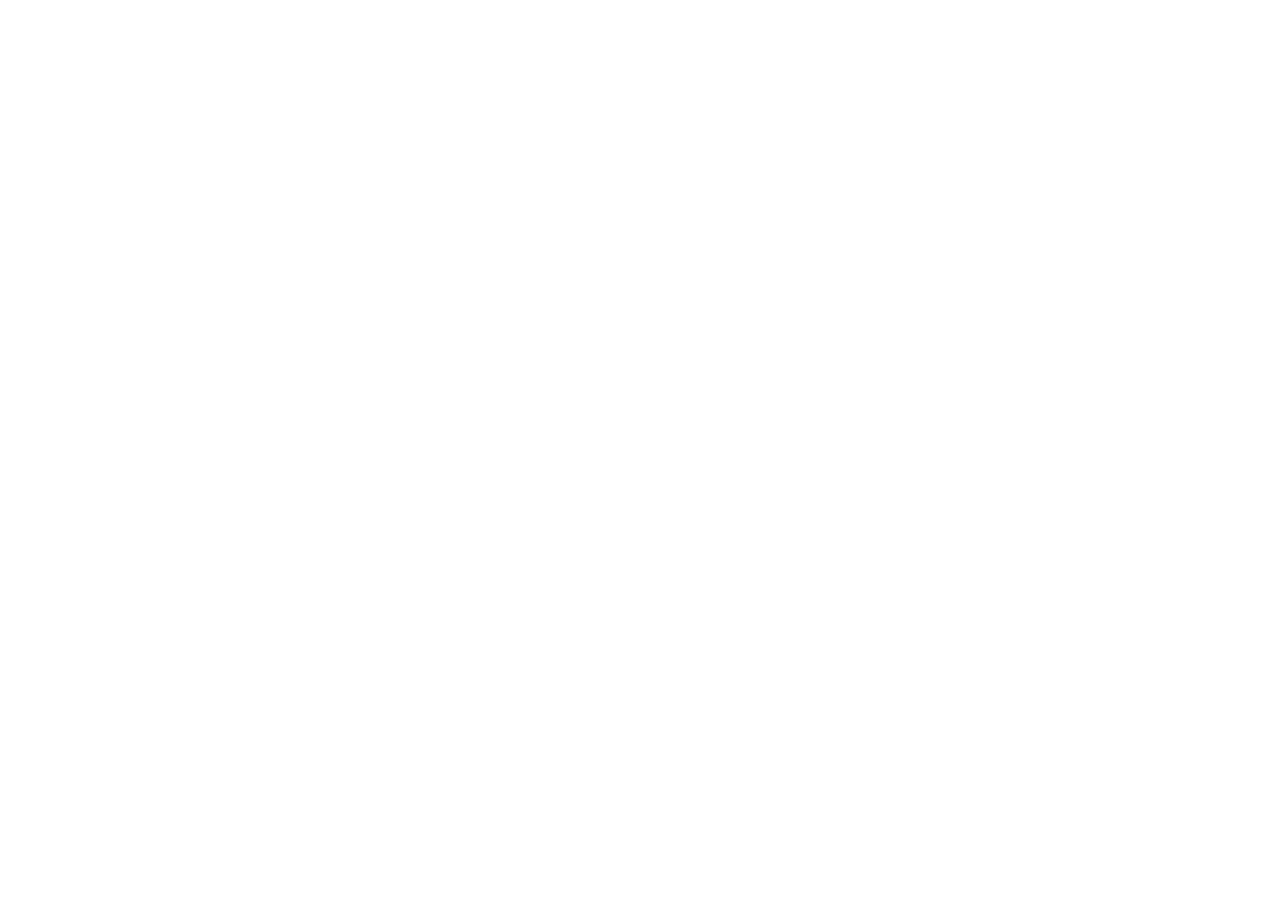
==== home/index.html @ a2623e5b "2023/05/02 멋사 시작" ====
<!DOCTYPE html>
<html lang="en">
<head>
    <meta charset="UTF-8">
    <meta http-equiv="X-UA-Compatible" content="IE=edge">
    <meta name="viewport" content="width=device-width, initial-scale=1.0">
    <title>Document</title>
</head>
<body>
    
</body>
</html>
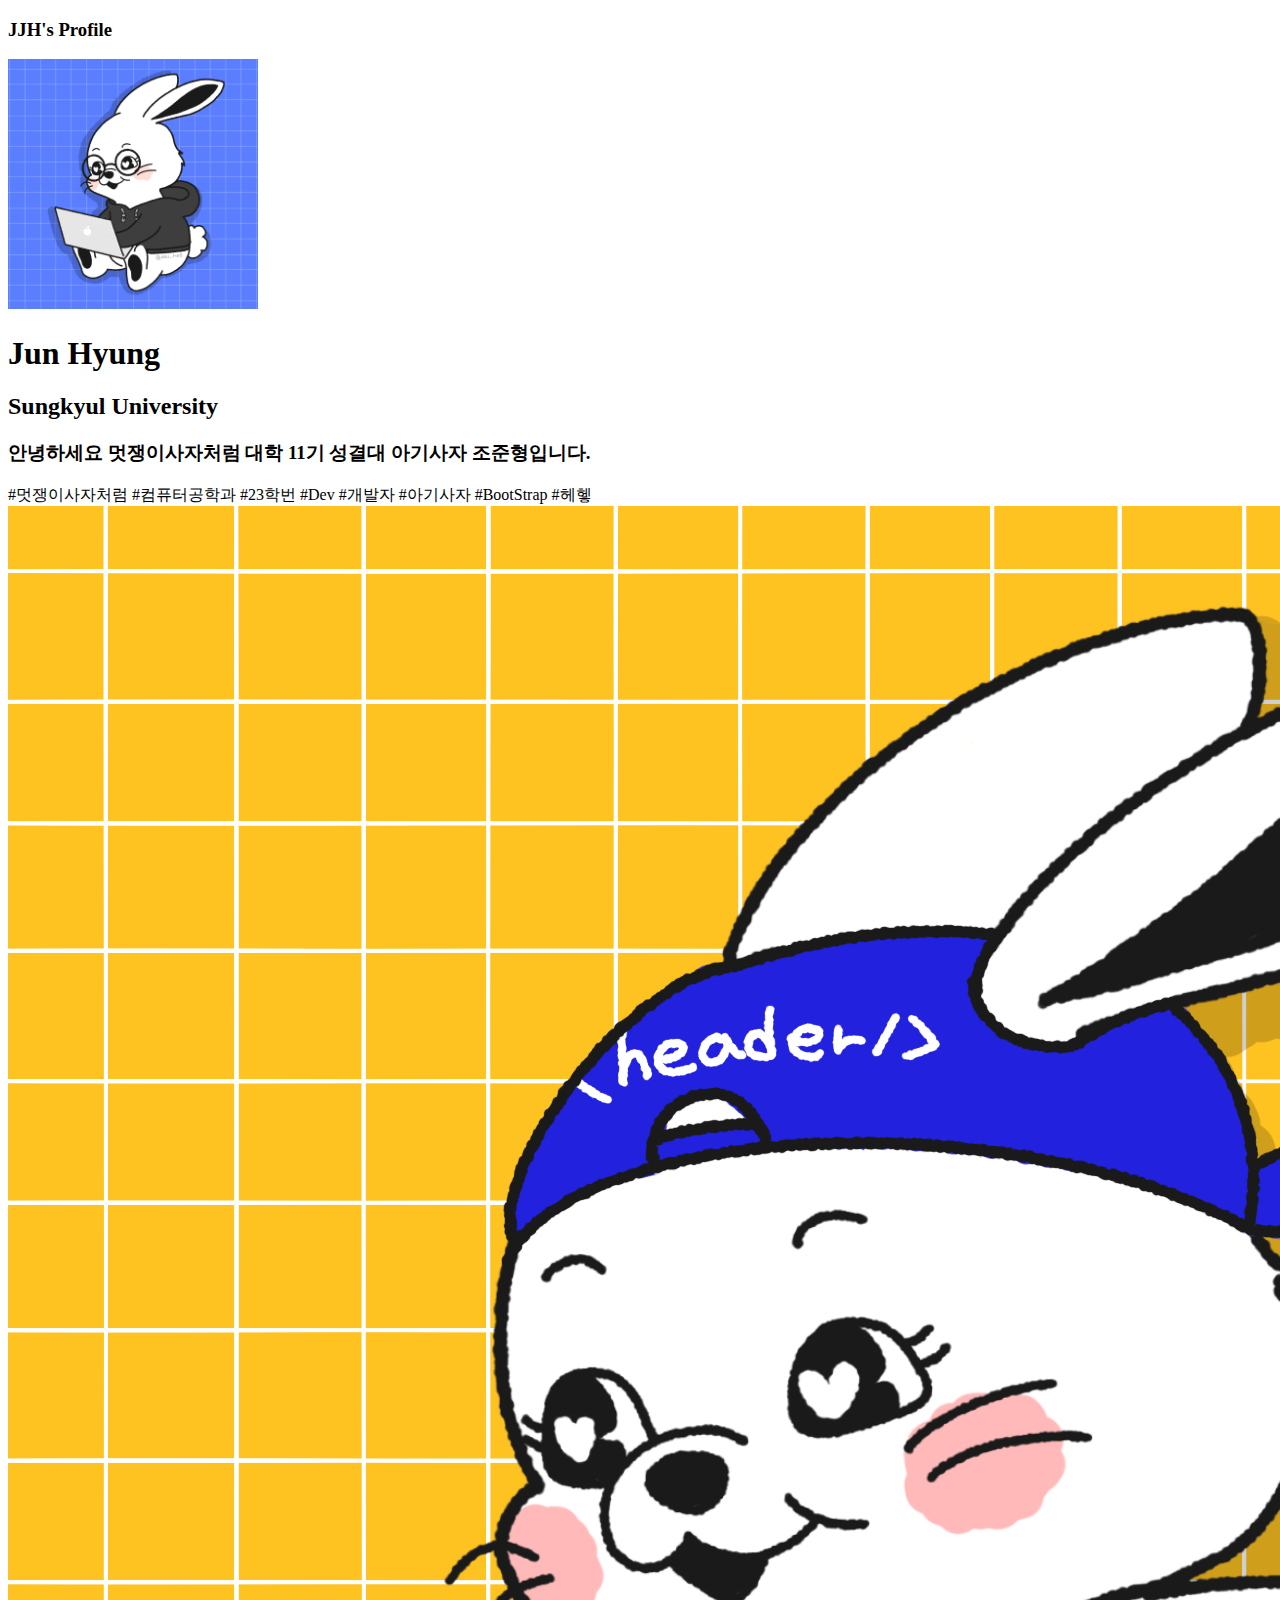
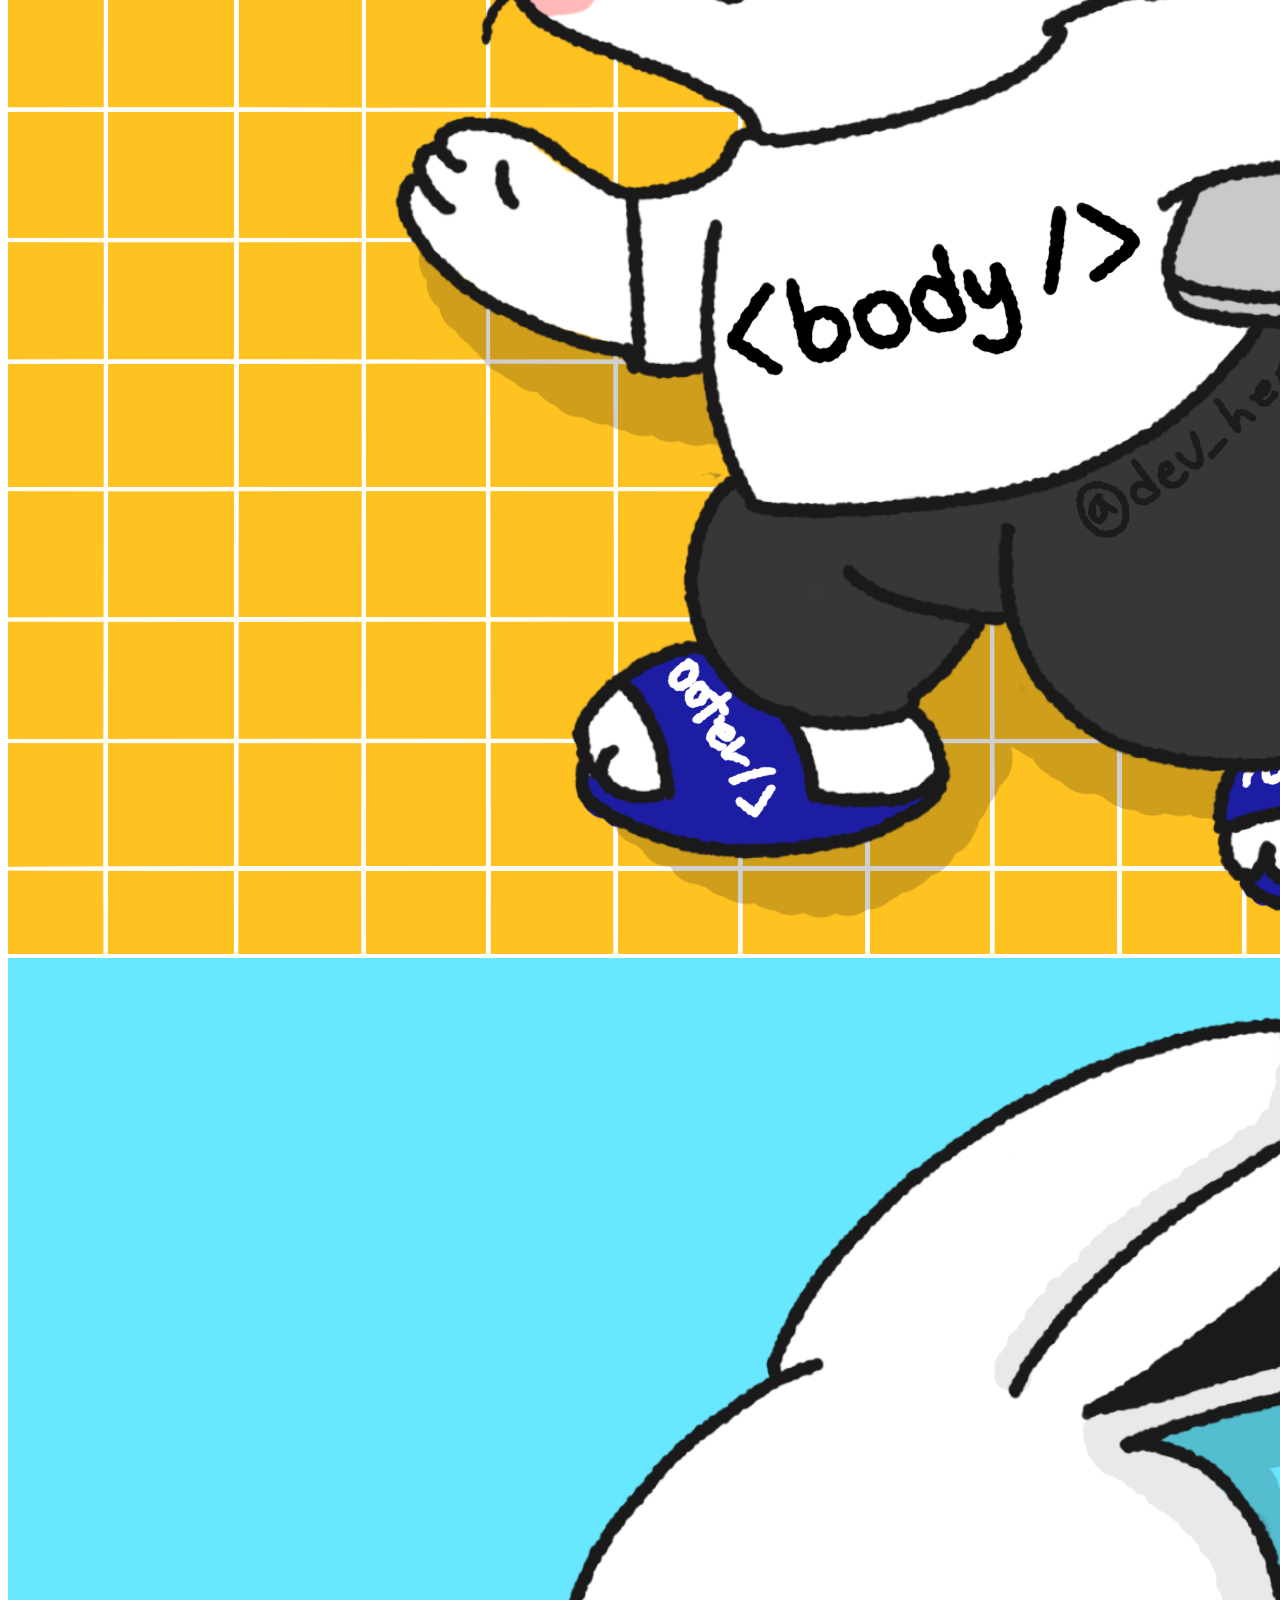
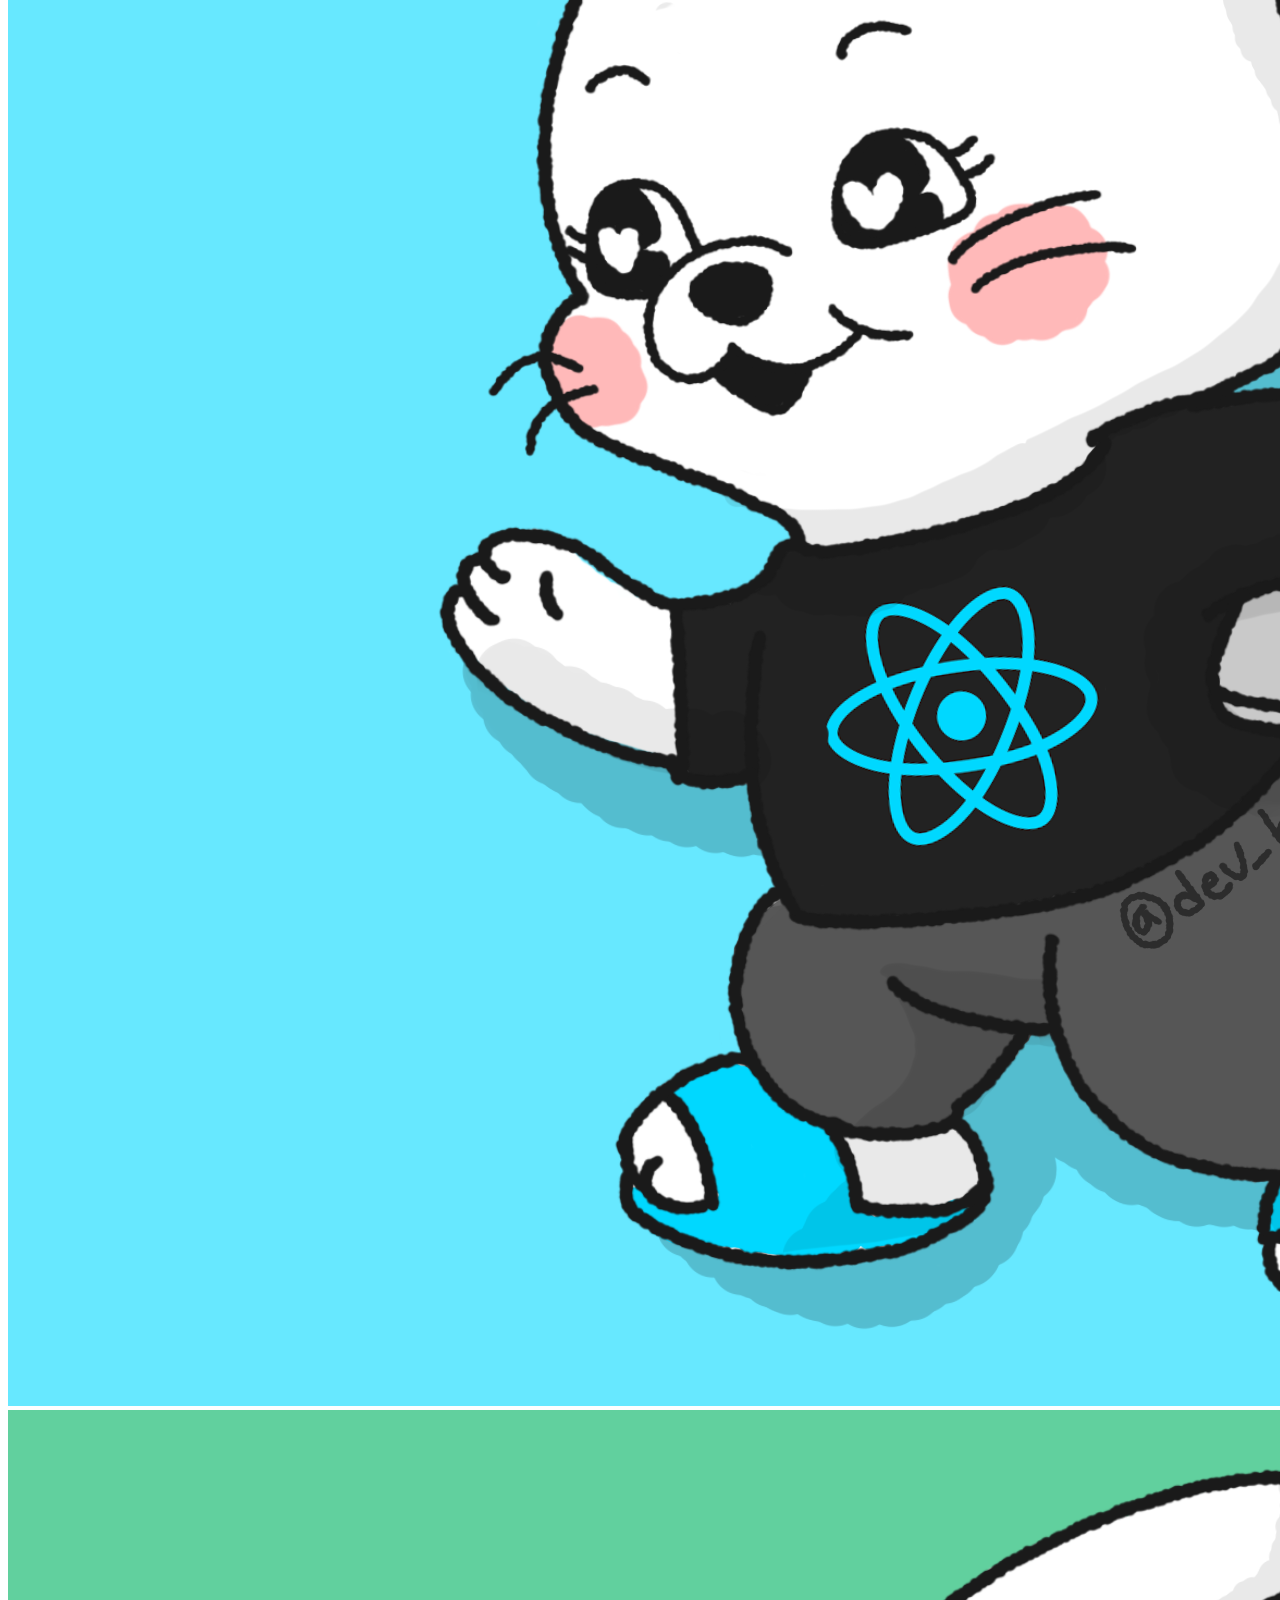
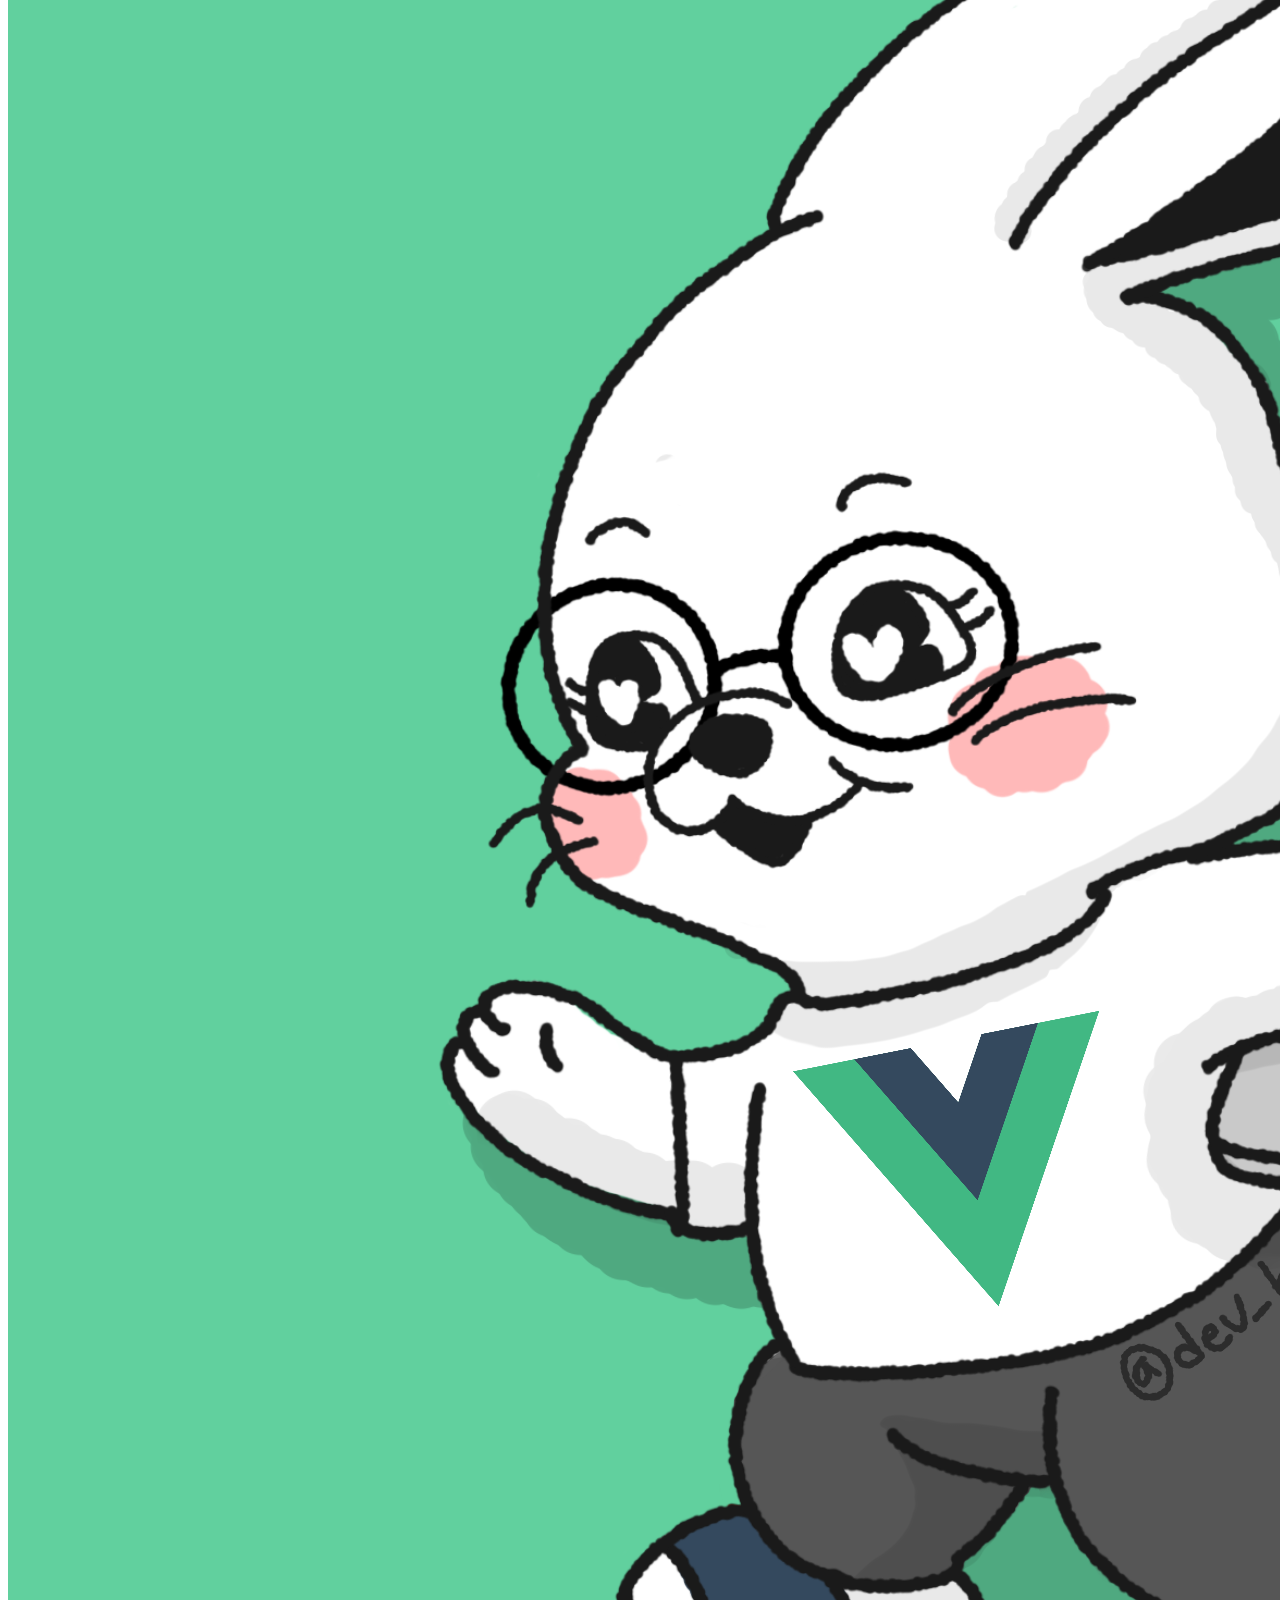
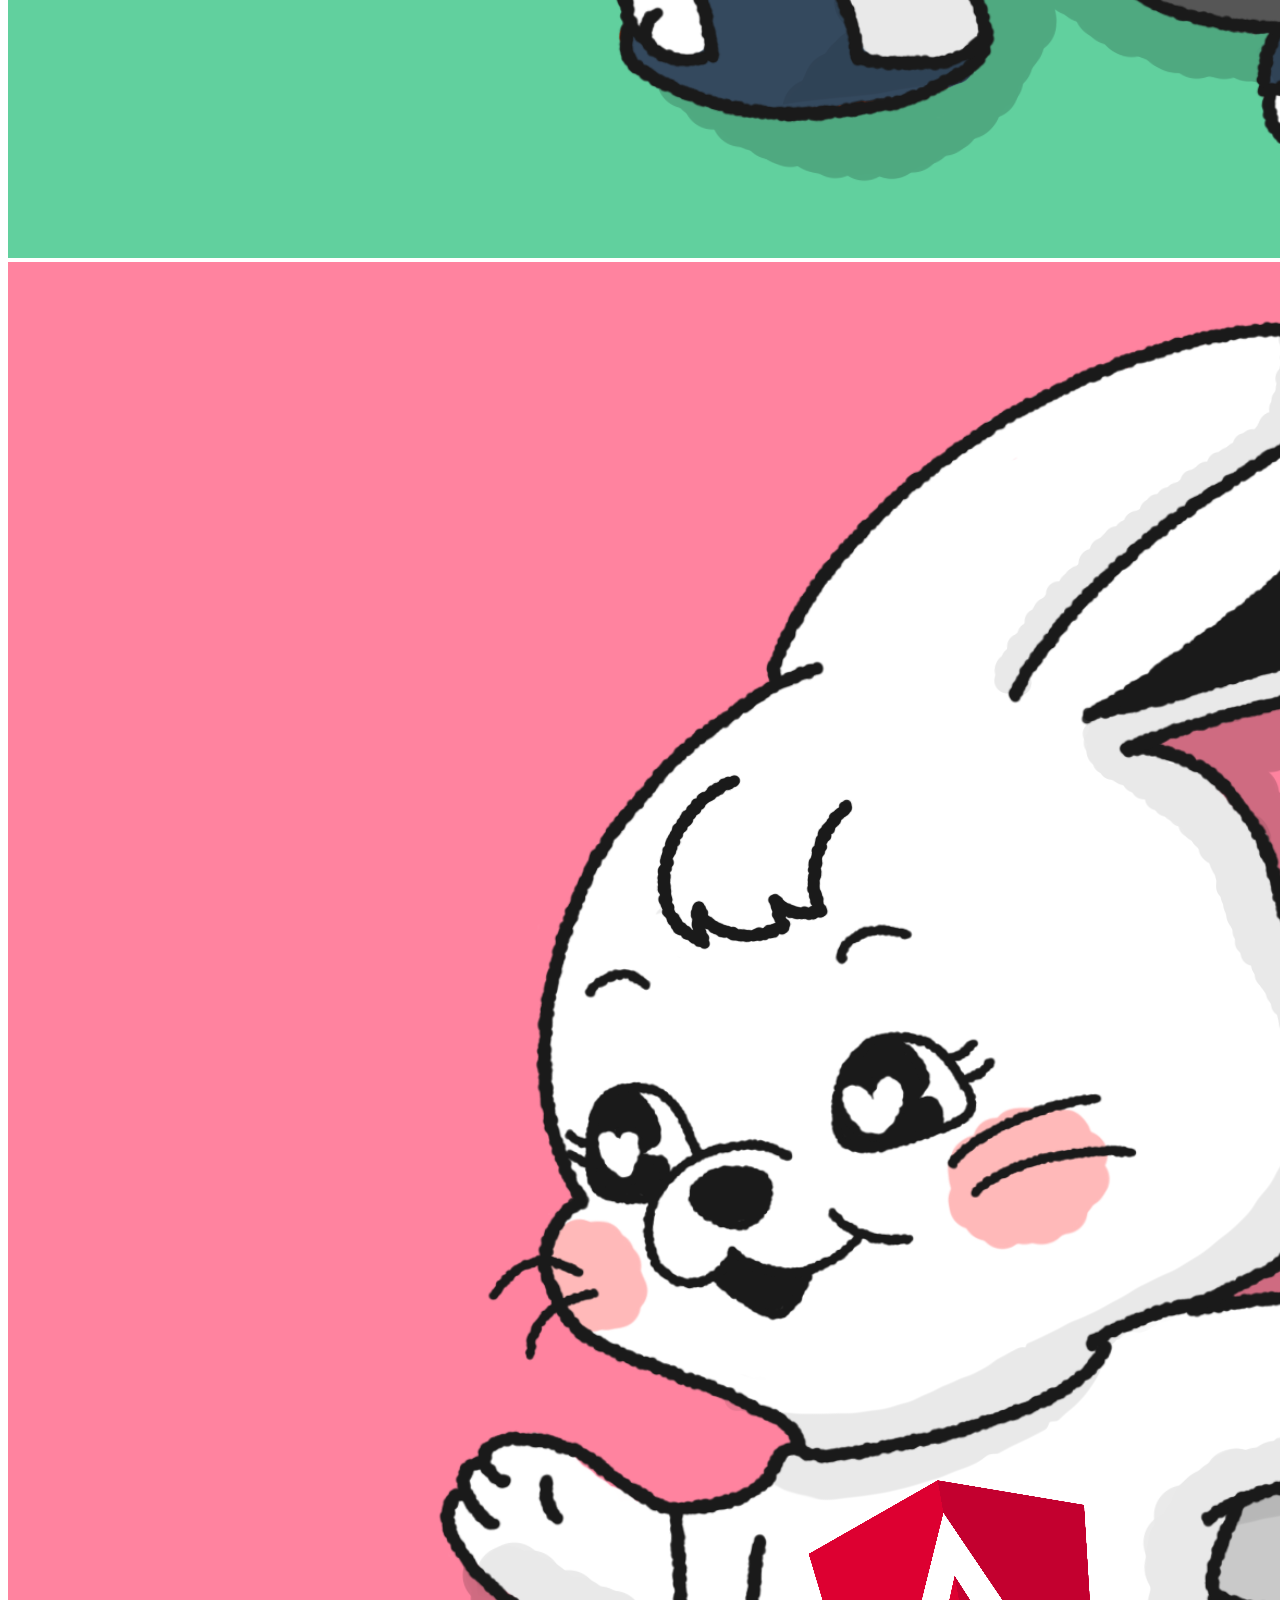
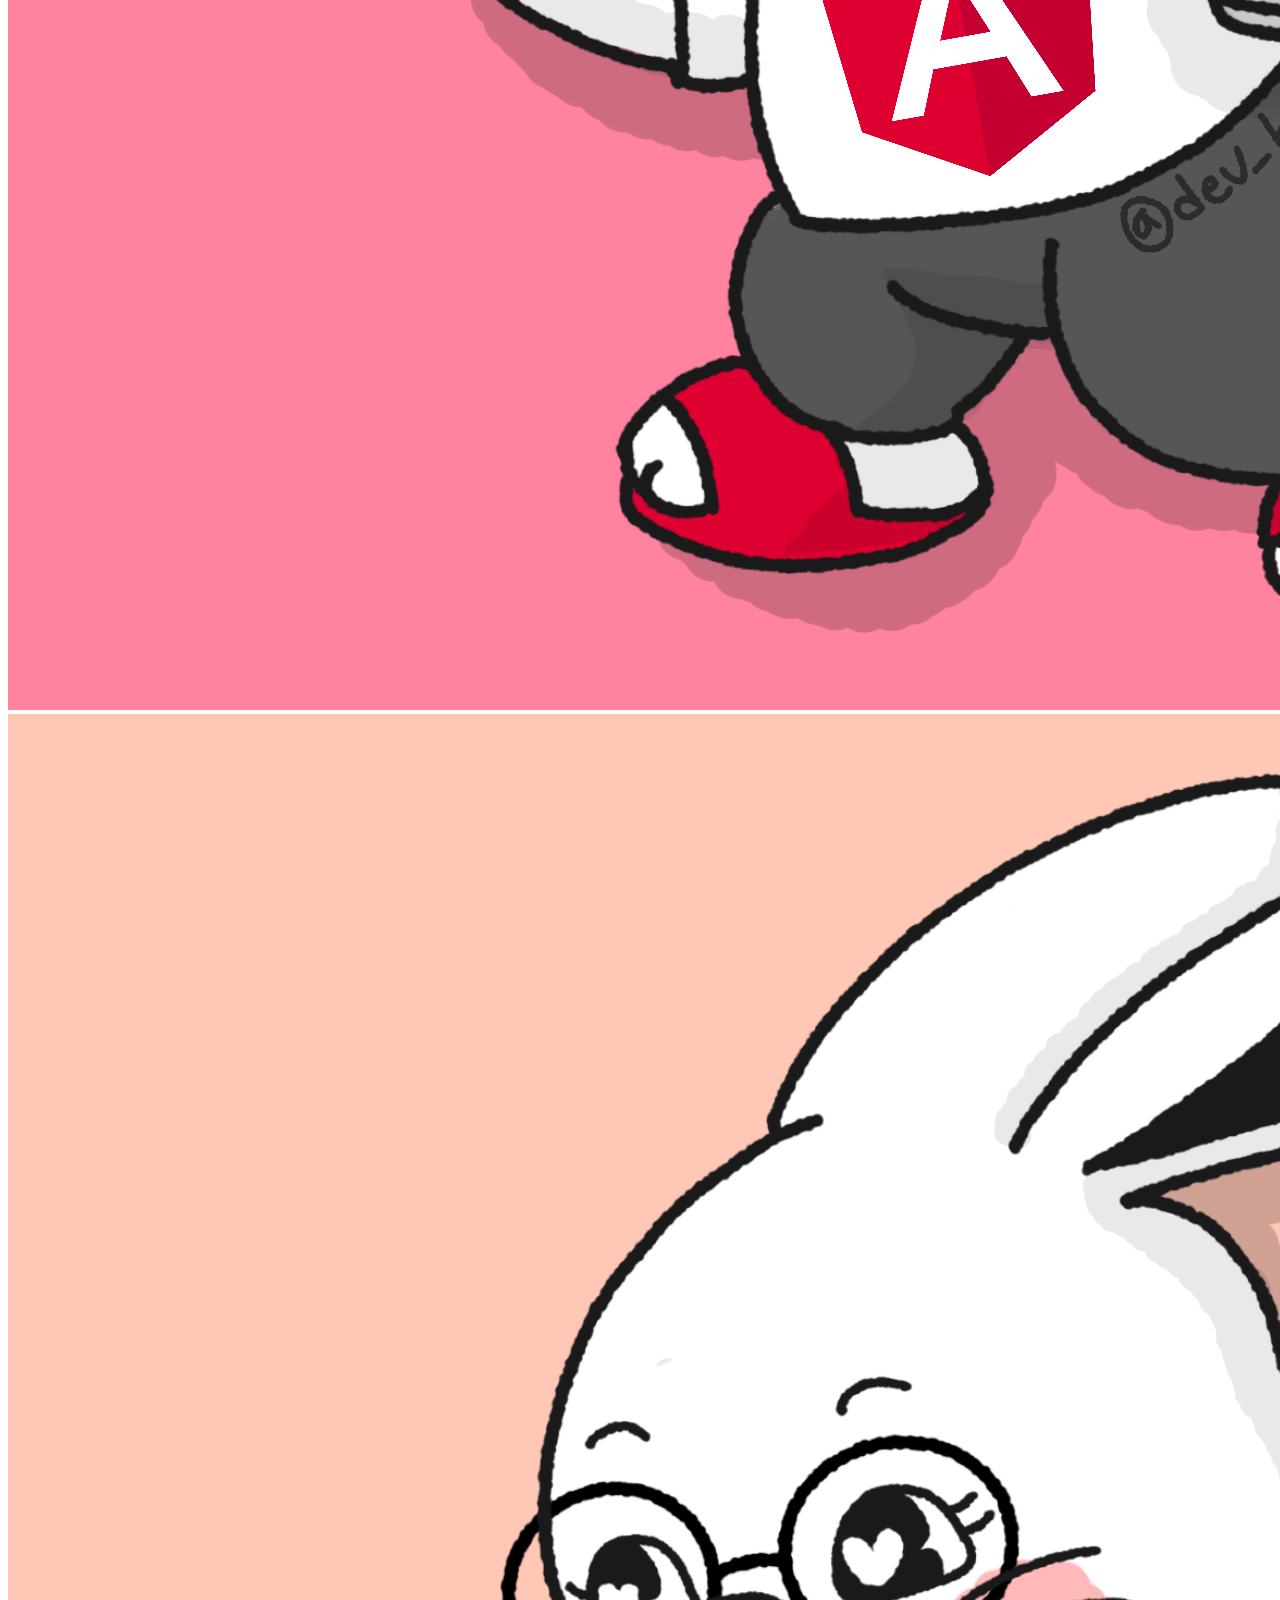
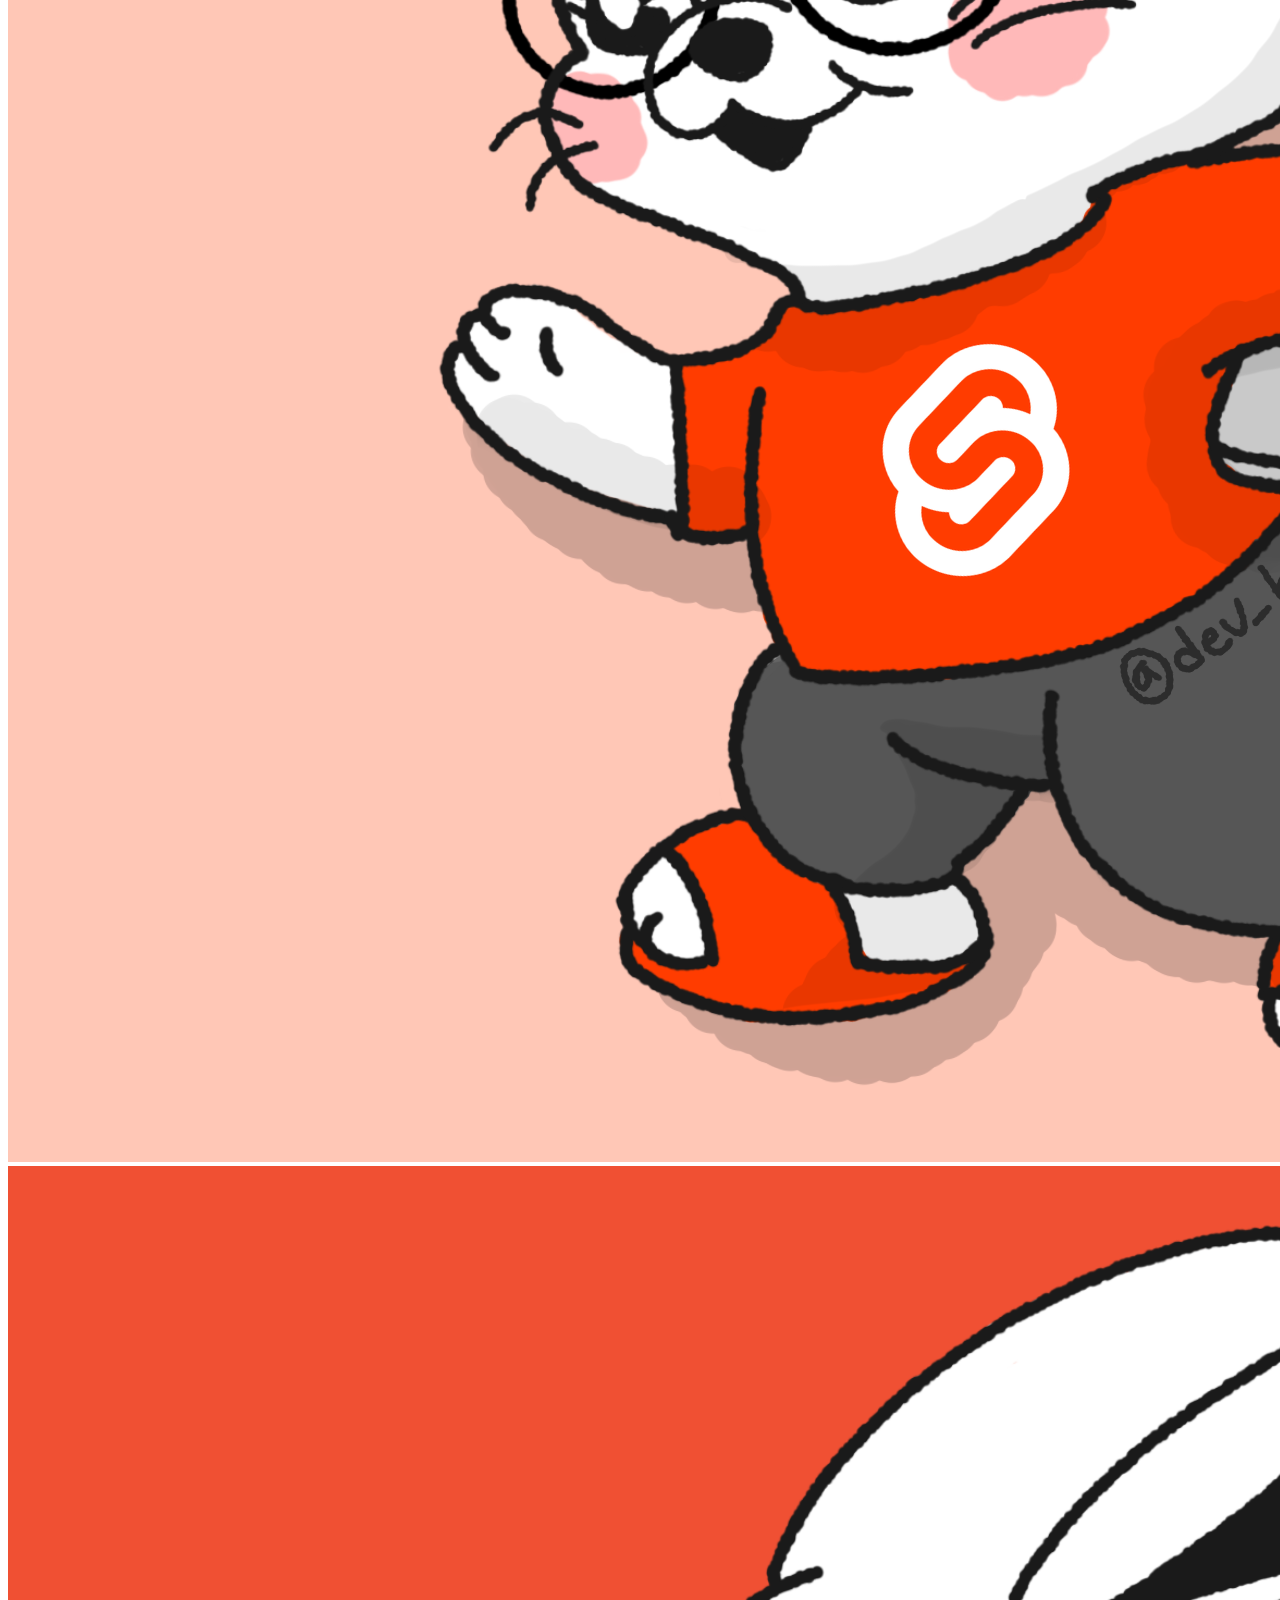
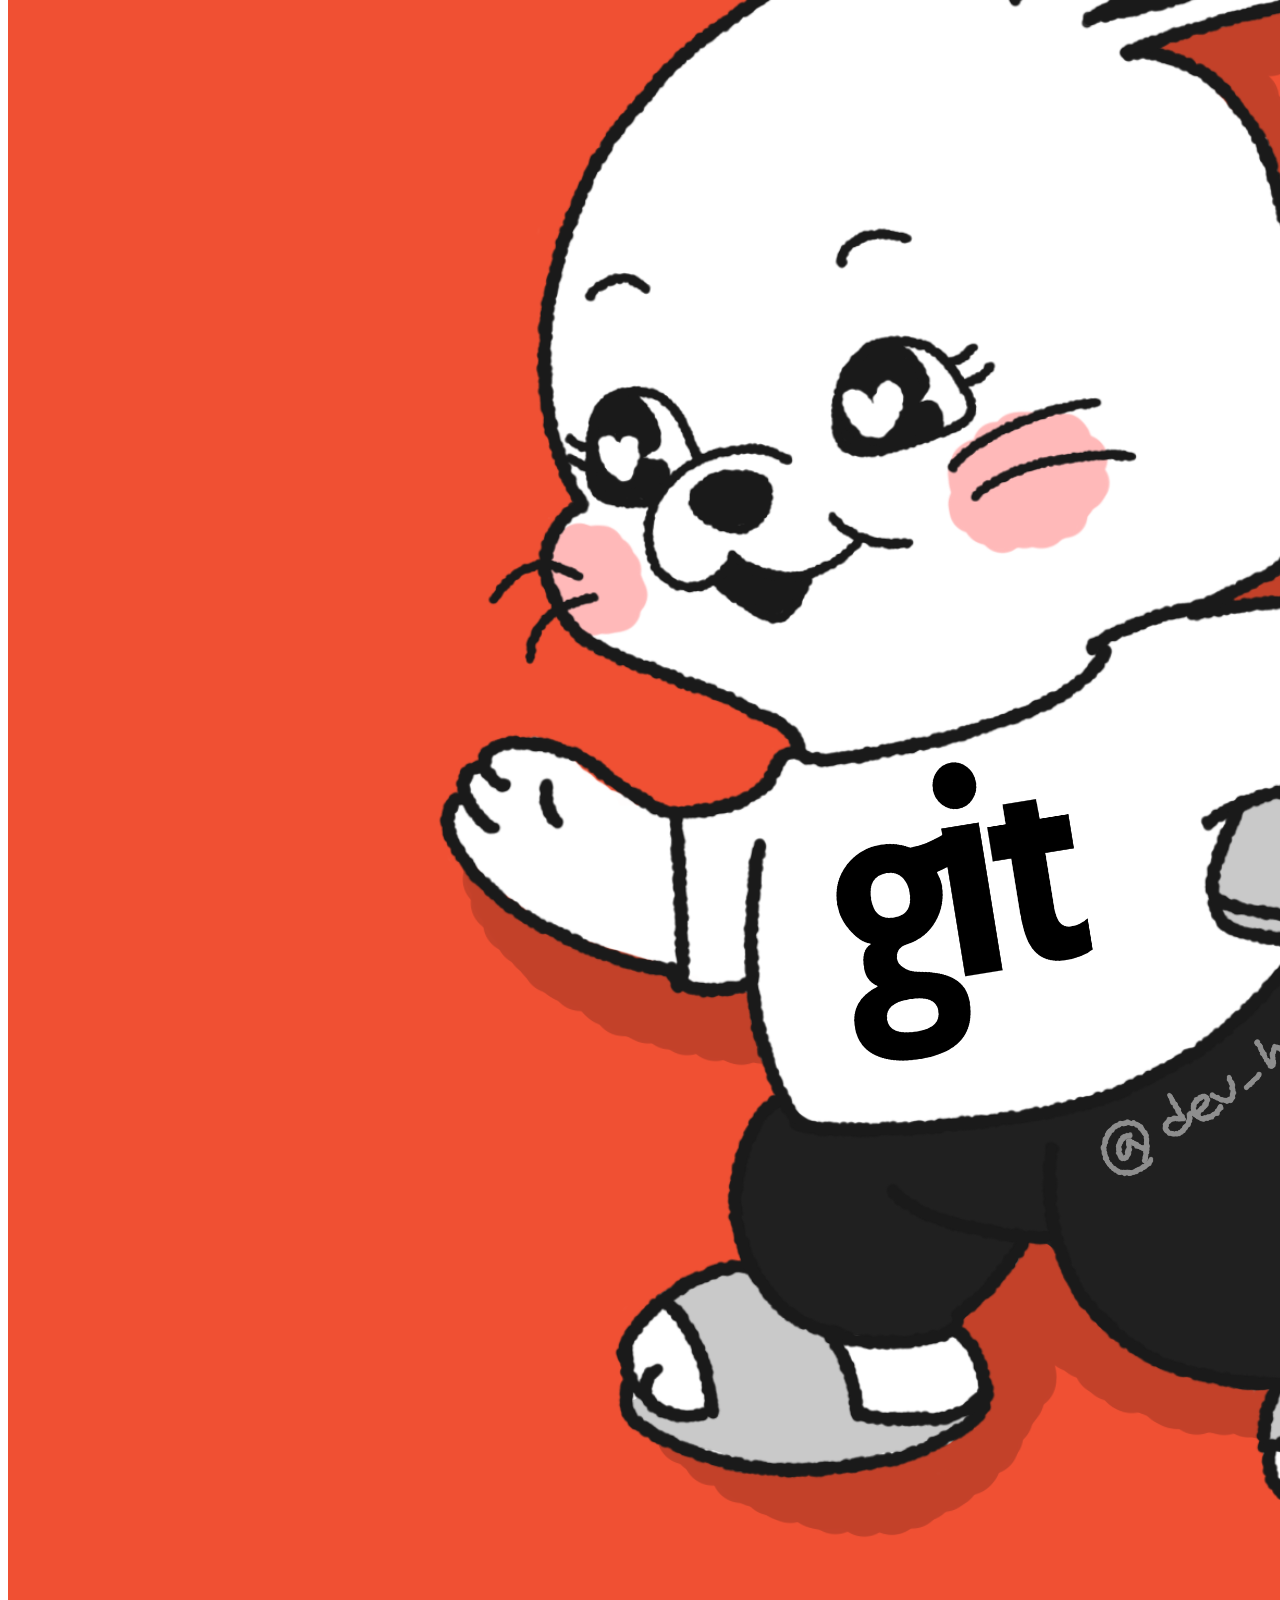
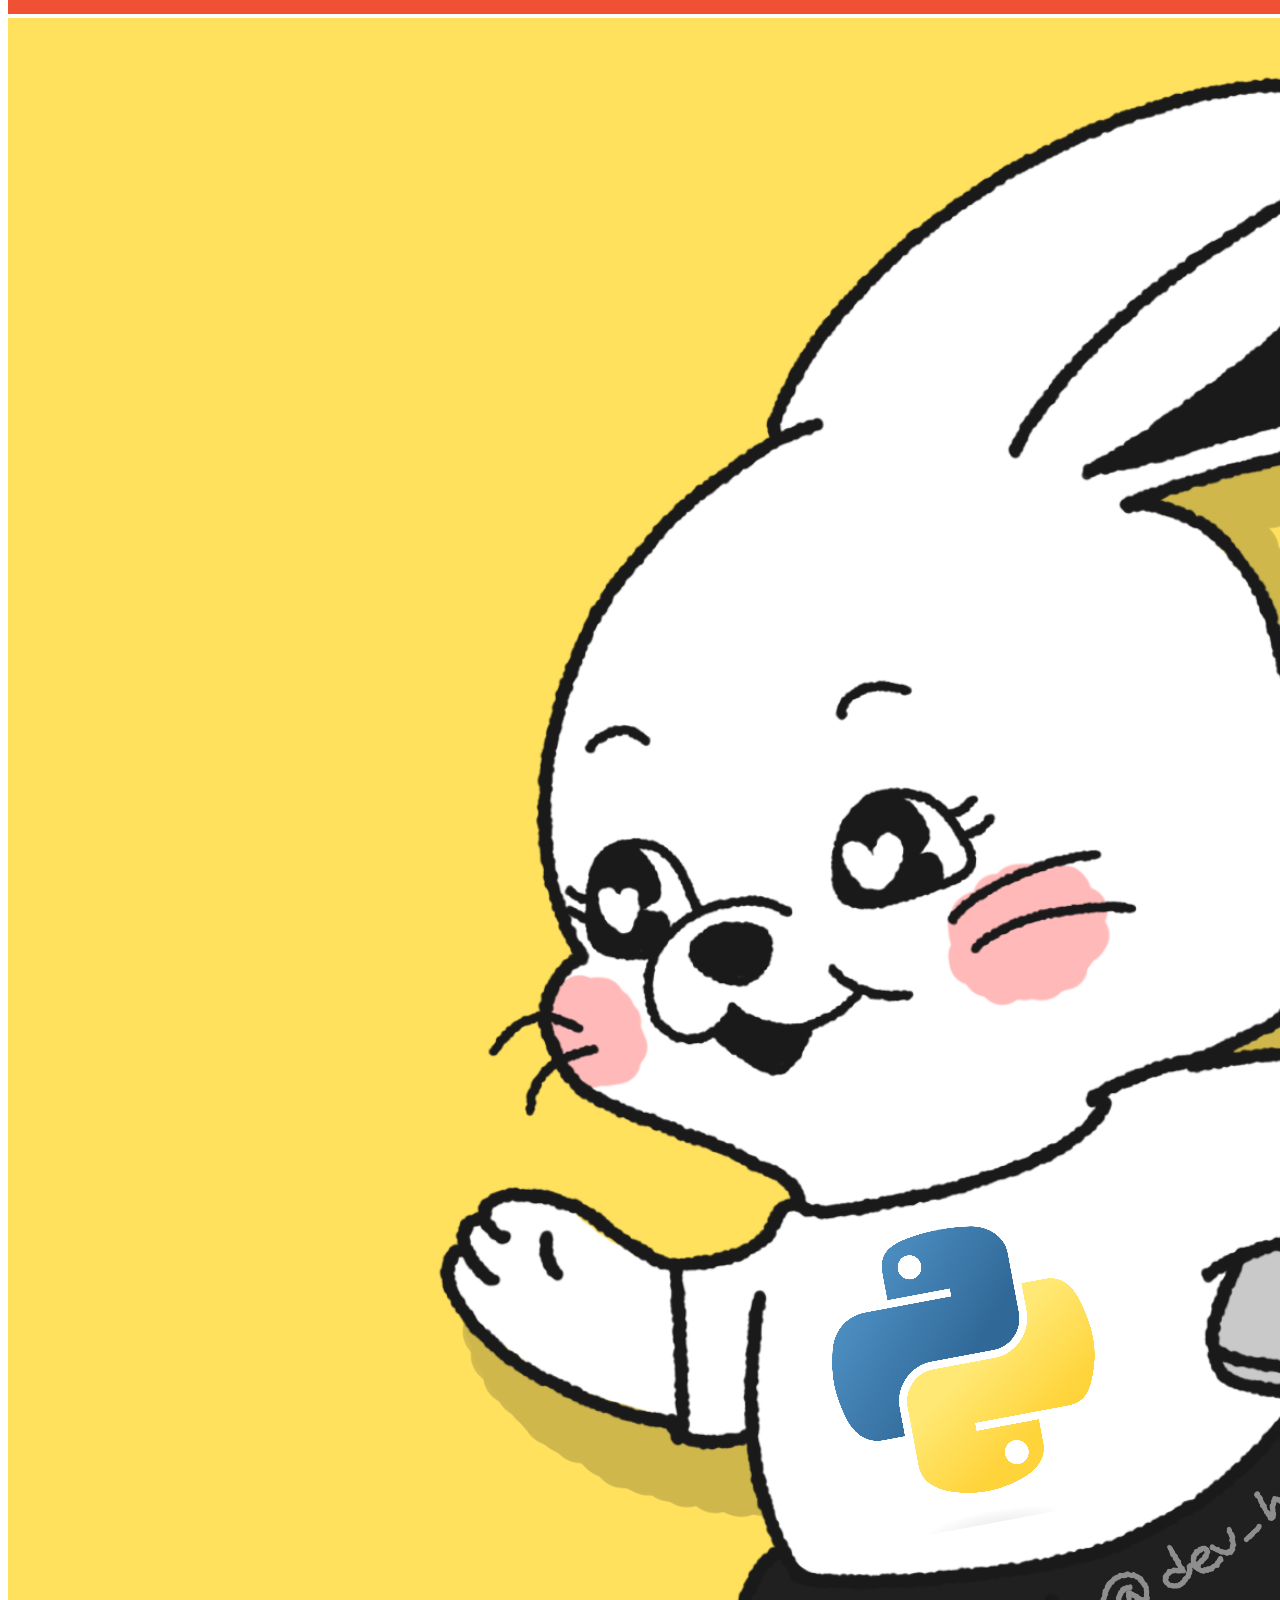
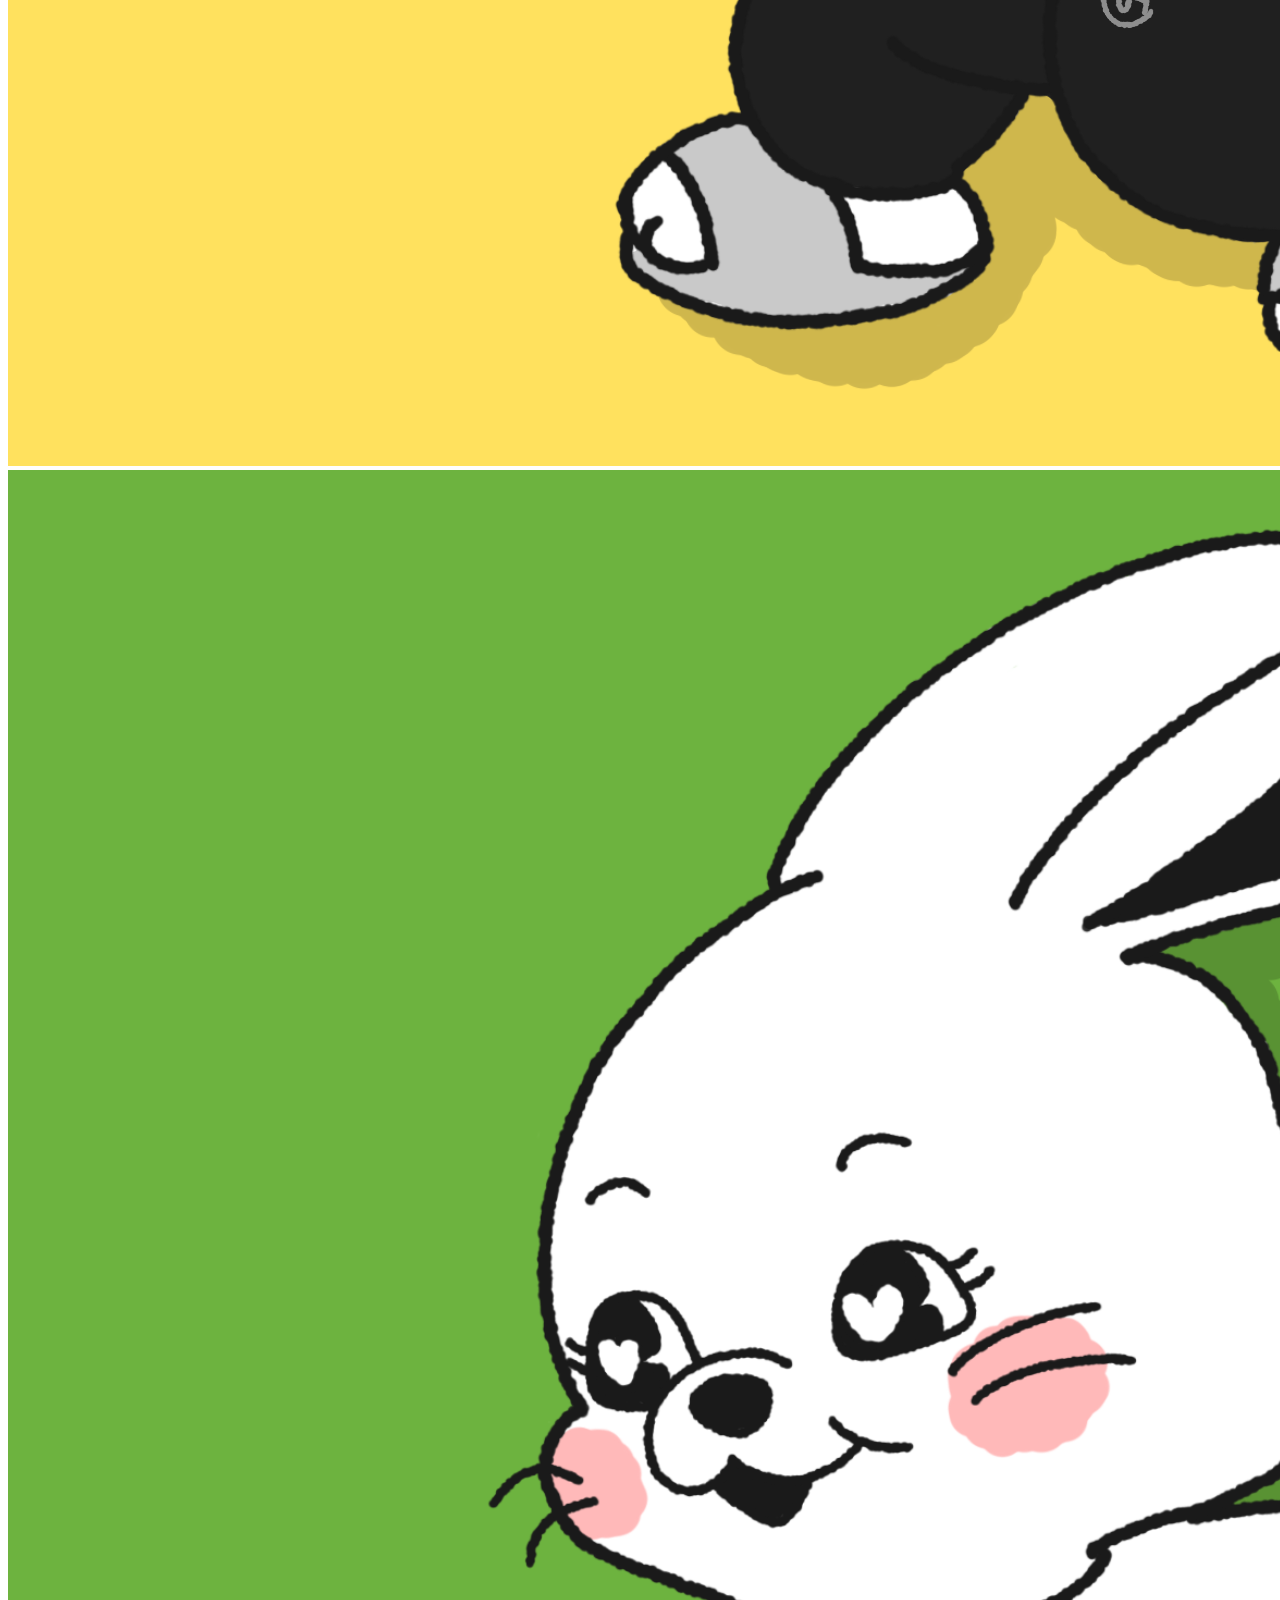
==== commit 6f8d1055: "2023/05/02 멋사 끝" ====
--- a/home/index.html
+++ b/home/index.html
@@ -1,12 +1,71 @@
-<!DOCTYPE html>
-<html lang="en">
-<head>
-    <meta charset="UTF-8">
-    <meta http-equiv="X-UA-Compatible" content="IE=edge">
-    <meta name="viewport" content="width=device-width, initial-scale=1.0">
-    <title>Document</title>
+<!doctype html>
+<html lang="ko">
+  <head>
+    <meta charset="utf-8">
+    <meta name="viewport" content="width=device-width, initial-scale=1">
+    <title>JJH's Profile</title>
+    <link href="https://cdn.jsdelivr.net/npm/bootstrap@5.3.0-alpha3/dist/css/bootstrap.min.css" rel="stylesheet" integrity="sha384-KK94CHFLLe+nY2dmCWGMq91rCGa5gtU4mk92HdvYe+M/SXH301p5ILy+dN9+nJOZ" crossorigin="anonymous">
+    <link rel="stylesheet" href="https://cdn.jsdelivr.net/npm/bootstrap-icons@1.10.5/font/bootstrap-icons.css">
 </head>
-<body>
-    
-</body>
+  <body class="bg-dark">
+    <script src="https://cdn.jsdelivr.net/npm/bootstrap@5.3.0-alpha3/dist/js/bootstrap.bundle.min.js" integrity="sha384-ENjdO4Dr2bkBIFxQpeoTz1HIcje39Wm4jDKdf19U8gI4ddQ3GYNS7NTKfAdVQSZe" crossorigin="anonymous"></script>
+    <header>
+        <h3 class="bg-dark-subtle text-white fw-bold text-center py-2 mb-0">JJH's Profile</h3>
+    </header>
+    <section class="bg-dark py-3 border border-2 text-white">
+        <div class="container">
+            <div class="d-inline-block">
+                <img src="./img/Dev_jeans.png" alt="Profile image" class="rounded-circle" height="250">
+            </div>
+            <div class="d-inline-block">
+                <h1>Jun Hyung</h1>
+                <h2>Sungkyul University</h2>
+                <h3>안녕하세요 멋쟁이사자처럼 대학 11기 성결대 아기사자 조준형입니다.</h3>
+                <span class="badge text-bg-primary">#멋쟁이사자처럼</span>
+                <span class="badge text-bg-secondary">#컴퓨터공학과</span>
+                <span class="badge text-bg-success">#23학번</span>
+                <span class="badge text-bg-danger">#Dev</span>
+                <span class="badge text-bg-warning">#개발자</span>
+                <span class="badge text-bg-info">#아기사자</span>
+                <span class="badge text-bg-light">#BootStrap</span>
+                <span class="badge text-bg-dark">#헤헿</span>
+            </div>
+        </div>
+    </section>
+    <section class="bg-dark container">
+        <div class="row text-center">
+            <div class="col-md-4 col-sm-3 mt-3 d-flex jusify-content-center">
+                <a href="https://techit.education" target="_blank"><img src="./img/Dev_jeans01.png" class=" img-fluid" alt="lion with baby lion"></a>
+            </div>
+            <div class="col-md-4 col-sm-3 mt-3 d-flex jusify-content-center">
+                <a href="https://techit.education" target="_blank"><img src="./img/Dev_jeans02.png" class=" img-fluid" alt="lion with baby lion"></a>
+            </div>
+            <div class="col-md-4 col-sm-3 mt-3 d-flex jusify-content-center">
+                <a href="https://techit.education" target="_blank"><img src="./img/Dev_jeans03.png" class=" img-fluid" alt="lion with baby lion"></a>
+            </div>
+            <div class="col-md-4 col-sm-3 mt-3 d-flex jusify-content-center">
+                <a href="https://techit.education" target="_blank"><img src="./img/Dev_jeans04.png" class=" img-fluid" alt="lion with baby lion"></a>
+            </div>
+            <div class="col-md-4 col-sm-3 mt-3 d-flex jusify-content-center">
+                <a href="https://techit.education" target="_blank"><img src="./img/Dev_jeans05.png" class=" img-fluid" alt="lion with baby lion"></a>
+            </div>
+            <div class="col-md-4 col-sm-3 mt-3 d-flex jusify-content-center">
+                <a href="https://techit.education" target="_blank"><img src="./img/Dev_jeans06.png" class=" img-fluid" alt="lion with baby lion"></a>
+            </div>
+            <div class="col-md-4 col-sm-3 mt-3 d-flex jusify-content-center">
+                <a href="https://techit.education" target="_blank"><img src="./img/Dev_jeans07.png" class=" img-fluid" alt="lion with baby lion"></a>
+            </div>
+            <div class="col-md-4 col-sm-3 mt-3 d-flex jusify-content-center">
+                <a href="https://techit.education" target="_blank"><img src="./img/Dev_jeans08.png" class=" img-fluid" alt="lion with baby lion"></a>
+            </div>
+            <div class="col-md-4 col-sm-3 mt-3 d-flex jusify-content-center">
+                <a href="https://techit.education" target="_blank"><img src="./img/Dev_jeans09.png" class=" img-fluid" alt="lion with baby lion"></a>
+            </div>
+        <div>
+    </section>
+    <footer class="bg-dark-subtle text-white text-center">
+        <h1>contact me!</h1>
+        <h3><i class="bi bi-envelope-at-fill"></i>junhyung@likelion.org</h3>
+    </footer>
+ </body>
 </html>